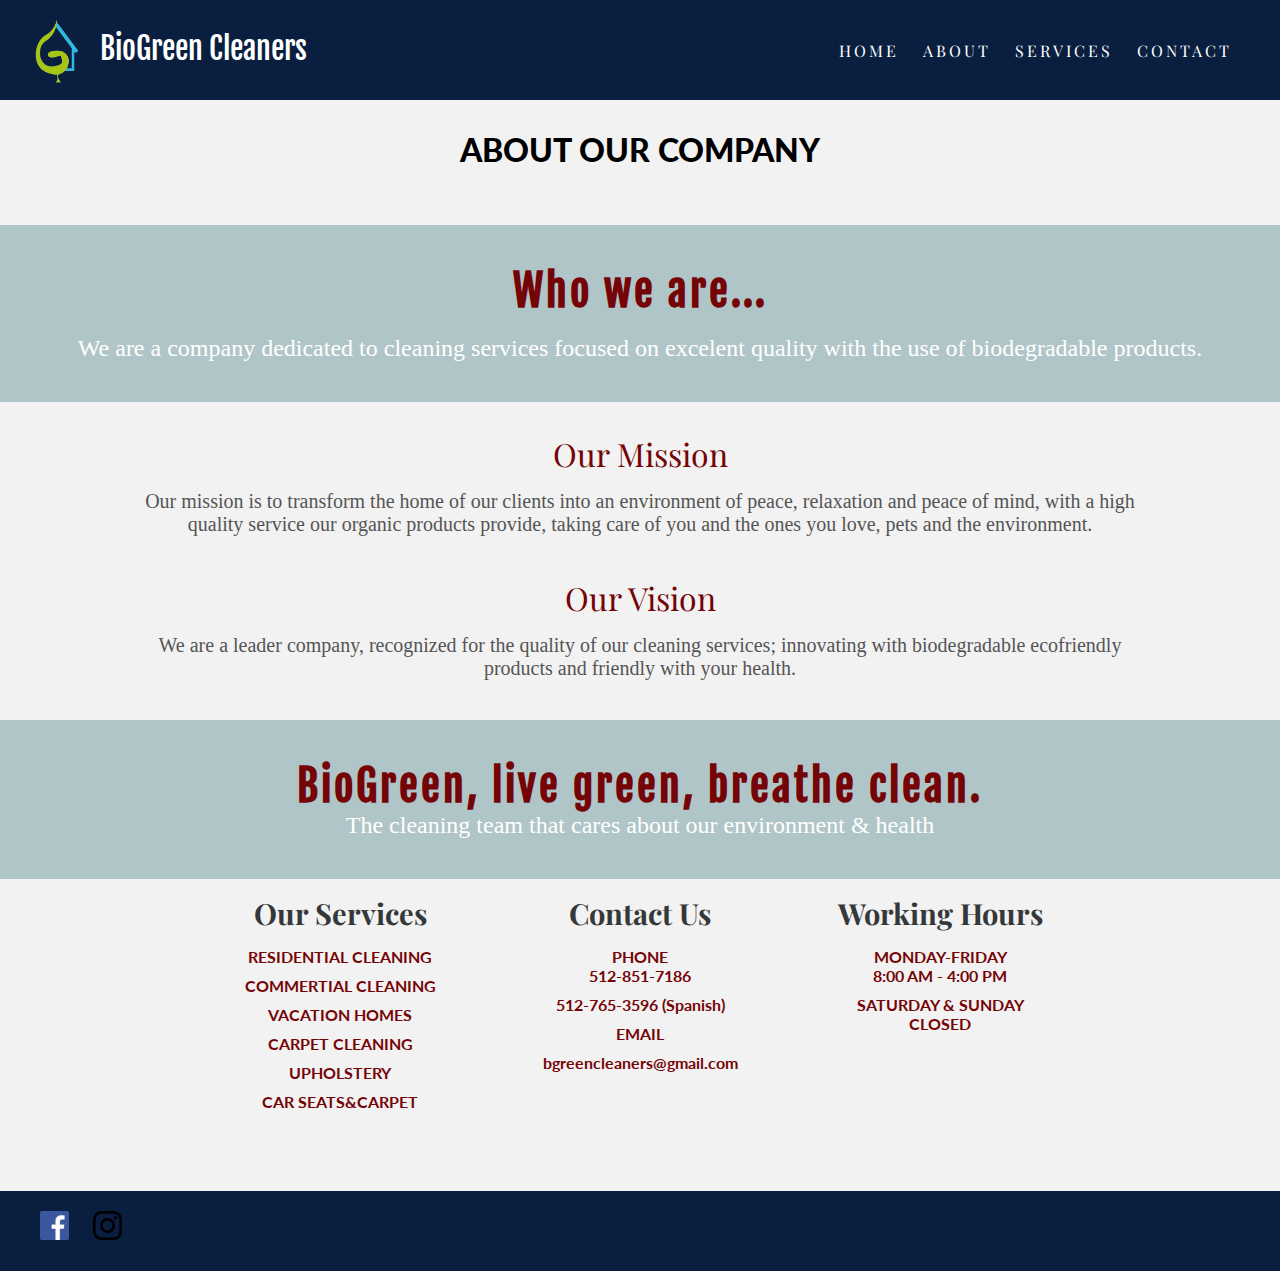
==== about.html @ e9e3a573 "first commit, all files" ====
<!DOCTYPE html>
<html lang="en">
<head>
	<meta charset="UTF-8">
    <meta http-equiv="X-UA-Compatible" content="IE=edge">
    <meta name="viewport" content="width=device-width, initial-scale=1.0">
	<title>BioGreen | About</title>
    <link rel="preconnect" href="https://fonts.googleapis.com">
    <link rel="preconnect" href="https://fonts.gstatic.com" crossorigin>
    <link href="https://fonts.googleapis.com/css2?family=Playfair+Display&display=swap" rel="stylesheet">
    <link href="https://fonts.googleapis.com/css2?family=Poppins:wght@300;400;600;700&display=swap" rel="stylesheet">
    <link href="https://fonts.googleapis.com/css2?family=Fjalla+One&display=swap" rel="stylesheet">
    <link href="https://fonts.googleapis.com/css2?family=Lato:wght@100&display=swap" rel="stylesheet">
    <link href="https://fonts.googleapis.com/css2?family=Source+Sans+Pro&display=swap" rel="stylesheet">
	<link href="styles.css" rel="stylesheet">
    <link href="services.css" rel="stylesheet">
    <link href="about.css" rel="stylesheet">

</head>
<body>
	<div class="box-area">
        <header>
			<div class="wrapper">
				<div class="logo">
                    <div class="img-name" id="logo_img"> 
                        <img src="assets/bioGreen_logo.png" alt="logo" width="80">
                    </div>

                    <div class="img_name" id="logo_text">
                        BioGreen Cleaners
                    </div>
				</div>

				<nav>
					<a href="index.html">HOME</a>
                    <a href="about.html">ABOUT</a>
                    <a href="services.html">SERVICES</a>
                    <a href="contact.html">CONTACT</a>
				</nav>

                <div id="menu_button">
                    <button  class="drop_btn">
                        <div class="menu_bar"></div>
                        <div class="menu_bar"></div>
                        <div class="menu_bar"></div>
                        <div class="menu_bar"></div>
                    </button> 
                </div>

                <div id="myDropdown">
                    <a href="index.html">HOME</a>
                    <a href="about.html">ABOUT</a>
                    <a href="services.html">SERVICES</a>
                    <a href="contact.html">CONTACT</a>
                </div>
			</div>
		</header> <!--ready-->

        <div class="main-content">

            <div id="s_title"><p>ABOUT OUR COMPANY</p></div>
            <br>
            <br>

            <div class="content-block">
                <h1>Who we are...</h1>
                <br>
                    <p>We are a company dedicated to cleaning services focused on excelent quality
                        with the use of biodegradable products.
                    </p>
            </div> <!--slogan area-->

            <div class="text_container">
                <div class="text_box">
                    <p class="p_title">Our Mission</p>

                    <p class="p_content">
                        Our mission is to transform the home of our clients into an environment of 
                        peace, relaxation and peace of mind, with a high quality service our organic products
                        provide, taking care of you and the ones you love, pets and the environment.
                    </p>

                    <p class="p_title">Our Vision</p>

                    <p class="p_content">
                        We are a leader company, recognized for the quality of our cleaning services; innovating
                        with biodegradable ecofriendly products and friendly with your health. 
                    </p>
                </div>
                
            </div>

           
            <div class="content-block">
                <h1>BioGreen, live green, breathe clean.</h1>
                    <p>The cleaning team that cares about our environment & health</p>
            </div> <!--slogan area-->


            <div class="row">
                <div class="column bottom">
                    <h2>Our Services</h2>
                    <p>RESIDENTIAL CLEANING</p>
                    <p>COMMERTIAL CLEANING</p>
                    <p>VACATION HOMES</p>
                    <p>CARPET CLEANING</p>
                    <p>UPHOLSTERY</p>
                    <p>CAR SEATS&CARPET</p>
                </div>

                <div class="column bottom">
                    <h2>Contact Us</h2>
                    <p>PHONE <br>512-851-7186</p>
                    <p>512-765-3596 (Spanish)</p>
                    <p>EMAIL</p>
                    <p>bgreencleaners@gmail.com</p>
                </div>

                <div class="column bottom">
                    <h2>Working Hours</h2>
                    <p>MONDAY-FRIDAY <br> 8:00 AM - 4:00 PM</p>
                    <p>SATURDAY & SUNDAY<br> CLOSED</p>
                </div>
            </div> <!--ready-->


            <div class="footer_bottom">
                <a href="https://www.facebook.com/BioGreen-Cleaners-109380451307111/"><img src="assets/FB-logo.png" width="29"></a>
                <a href="x"><img src="assets/insta_logo.png" width="29"></a>
            </div>
		</div>

      
	</div> <!--End of box area-->
    <script src="script.js"></script>
</body>
</html>
---- styles.css ----
* {
	margin: 0;
	padding: 0;
}

body {
	text-align: center;
}

header {
    height: 100px;
    background: #0a1f40;
	width: 100%;
	z-index: 10;
	position: fixed;
}


.logo {
	/* width: 30%; */
    height: 100%;
	float: left;
    display: flex; /*Important change*/
}

.logo.img_name {
    display: inline-block;
    height: 100%;
    text-align: center;
    margin-top: 0;
}

#logo_img {
    padding-top:  20px;
    padding-left: 20px;
}

#logo_text {
    padding-top: 30px;
    font-family: 'Fjalla One';
    color: #fff;
    font-size: 30px;
}

.logo a {
	text-decoration: none;
	font-size: 30px;
	color: #fff;
	letter-spacing: 5px;
}


nav {
	float: right;
    margin-right: 3%;
    height: 100%;
}

#menu_button{
    display: none;
    width: 30px;
    text-align: center;
    float: right;
    margin-right: 15px;
    padding: 0;
    position: relative;
    top: 35%;
}

button {
    width: 100%;
    height: 100%;
    background: none;
    border-style: none;
}

.menu_bar {
    background-color: #fff;
    width: 100%;
    height: 2px;
    margin-bottom: 4px;
}

/* Dropdown stylying */


#myDropdown {
    position: absolute;
    top: 100px;
    right: 0;
    background-color: #f1f1f1;
    min-width: 300px;
    box-shadow: 0px 8px 16px 0px rgba(54, 43, 43, 0.5);
    z-index: 1;
    text-align: center;
    border-radius: 4px;
}

#myDropdown a {
    display: block;
    color:#353839;
    font-family: Roboto, san-serif;
    font-size: 20px;
    margin: 20px 0px;
    text-decoration: none;
}

#myDropdown a:hover {
    background-color: #B0C5C7;
}


nav a {
	text-decoration: none;
	font-family: 'Playfair Display', 'Roboto', "sans-serif";
	letter-spacing: 3px;
	font-size: 16px;
	margin: 40px 10px;
	color: #fff;
    display: inline-block;

    
}

nav a::after {
    content: "";
    height: 2px;
    width: 0px;
    display: block;
    transition: width .3s;
    background: #fff;
}

nav a:hover::after {
    width: 100%;
    transition: width .3s;
}

.banner-area {
	width: 100%;
	height: 96%;
	position: fixed;
    top: 100px;

	background-image: url(assets/livingroom.jpg); 
    background-size: cover;
	-webkit-background-size: cover;
    background-repeat: no-repeat;
	background-position: 50%;
}

.banner-area h2 {
	padding-top: 6%;
	font-size: 60px;
	font-family: poppins;
	text-transform: uppercase;
	color: #fff;
}

.two_blocks {
    width: 80%;
    height: 40%;
    display: table;
    clear: both;
    position: absolute;
    bottom: 0;
    left: 10%;
    margin-bottom: 100px;
}

.block_column {
    float: left;
    width: 50%;
}

.block_column a {
    text-decoration: none;
}

.main_button {
    background-color: #A3C215;
    border: 1px solid #A3C215;
    border-radius: 20px;
    color: #fff;
    font-family: Playfair Display;
    font-size: 18px;
    margin: 20px auto;
    padding: 8px 16px;
    line-height: 27px;
    height: 36px;
    width: 240px;
    min-width: 54px;
    text-align: center;
    cursor: pointer;
    user-select: none;
}

.block_column h1 {
    font-size: 50px;
    font-family: 'Playfair Display';
    color: #630004;

}

.block_column h2 {
    color: #0a1f40;
    font-family: Poppins;
    font-weight: 600;
    font-size: 21px;
}



.content-area {
	width: 100%;
    position: absolute;
    top: 100%;
    /* top: 710px; TESTTT */
	background: #f2f2f2;
}


.wrapper {
	width: 100%;
    height: 100%;
	margin: 0 auto; 
}


.content-block {
    width: 100%;
    background-color: #B0C5C7;
    text-align: center;
    display: flexbox;
    padding-top: 40px;
    padding-bottom: 40px;
}

.content-block h1 {
    font-family: 'Fjalla One';
    font-size: 42px;
    color: #750407;
    font-weight: 600;
    letter-spacing: 3px;
}

.content-block p {
    color: #fff;
    font-size: 24px;
    font-family: Montserrat;
}

.services-box {
    text-align: center;
    padding-top: 20px;
    padding-bottom: 20px;
    margin-bottom: 40px;
}

.services-box h1 {
    margin-top: 30px;
    font-family: Lato;
    font-size: 25px;
    color: #353839;
}

.row {
    width: 80%;
    height: auto;

    margin-top: 15px;
    margin-bottom: 40px;
    margin-left: auto;
    margin-right: auto;
    display: flex;
    flex-wrap: wrap;
    justify-content: center;
    
   }

.column {
    font-family: 'Source Sans Pro';
    font-size: 21px;
    font-weight: 700;
    margin: 20px;
    padding: 20px;
    width: 200px;
    color: #750407;
    /* TEST */
    display: inline-block;
   
}


.column.bottom {
    font-size: 20px;
    font-family: Playfair Display;
    width: 300px;
    margin: 0;
    padding: 0;
    margin-bottom: 30px;
     /* TEST */
    display: inline-block;
    
    
}

.column.bottom h2 {
    font-family: Playfair Display;
    font-size: 29px;
    color: #353839;
    margin-bottom: 15px;
}

.column.bottom p {
    font-family: Lato;
    font-size: 16px;
    color: #750407;
    margin-bottom: 10px;
}

.footer_bottom {
    width: 100%;
    height: 80px;
    background-color: #0a1f40;
    box-sizing: border-box;
    text-align: left;
    padding-left: 40px;
}

.footer_bottom a {
    margin-right: 20px;
    position: relative;
    top: 25%;
}

@media only screen and (max-width: 860px) {
    nav {
        display: none;
    }

    #filler_div {
        display: none;
    }

    #menu_button {
        display: inline-block;
    }

    .two_blocks {
        width: 80%;
        height: 40%;
        display: flex;
        position: absolute;
        top: 10%;
    }
    
    .block_column {
        width: 100%;
       
    }
}

@media only screen and (max-width: 400px) {
    #logo_img {
        padding-left: 15px;
    }

    #logo_text {
        text-align: left;
        max-width: 40%;
        padding-top: 14px;
    }

    .logo {
        max-width: 80%;
    }
}

@media only screen and (max-width: 860px) and (orientation: landscape) {

    .banner_area {
        /* height: 105%; */
        /* top: 50%; */
        margin-top:0px;;
        padding-top: 0px;
        padding-bottom: 30px;
        display: block;
        height: auto;
    }

    .two_blocks {
        height: 100%;
        top: 2%;
    }

    .block_column {
        padding-bottom: 50px;
        height: 100%;
        padding: 0;
        margin-top: 0;
        margin-bottom: 40px;
    }

    .block_column h2 {
        display: none;
    }

    .content-area {
        top: 120%;
    }
}
---- services.css ----
/* main css stylings have been defined in a different file
    shared across multiple pages.
 */

.main-content {
    position: absolute;
    top: 100px;
    width: 100%;
    background: #f2f2f2;
    /* height: 100px; */
    /* display: flex; */
    padding-top: 30px;

}

.services_block {
    width: 80%;
    background: #f1f1f1;
    margin-left: auto;
    margin-right: auto;
    margin-bottom: 30px;
    text-align: center;
    justify-content: center;
}

#s_title {
    font-size: 32px;
    font-family: Lato, Roboto;
    font-weight: 900;
    display: block;
    margin-bottom: 20px;
}

.services_container {
    width: 100%;
    /* background-color: orange; */
    display: flex;
    flex-wrap: wrap;
    justify-content: center;
    align-items: center;
    /* padding-left: 80px; */
    box-sizing: border-box;
}

.block_service {
    /* background-color: springgreen; */
    /* display: flex; */
    text-align: center;
    width: 280px;
    height: 323px;
    margin: 30px;
}

.block_service image, span {
    display: inline-block;
    margin: 20px;
}

.block_service span {
    /* font-size: 18px; */
    font-size: 19px;
    font-weight: 900;
    letter-spacing: 0px;
    font-family: Lato, Arial, Helvetica, sans-serif;
    color: #222333;
    margin-bottom: 5px;
}

.block_service p {
    color: #666;
    font-size: 15px;
    font-family: Lato, Helvetica, Roboto;
    letter-spacing: 0px;
    font-weight: 600;
    margin-top: 8px;
}
---- about.css ----
.text_box {
    width: 80%;
    margin-left: auto;
    margin-right: auto;
    padding-top: 30px;
}

.p_title {
    font-size: 32px;
    font-family: Playfair Display, Roboto;
    color: #750407;
    margin-bottom: 15px;
}

.p_content {
    font-size: 20px;
    color: #555;
    margin-bottom: 40px;
    

}

/* 
 * Will include styling for the contact page.
*/


.numbers {
    width: 80%;
    margin-left: auto;
    margin-right: auto;
    font-size: 40px;
    color: #333;
    font-weight: 800;
    font-family: Lato, Roboto;
    margin-bottom: 30px;
    word-wrap: break-word;
}
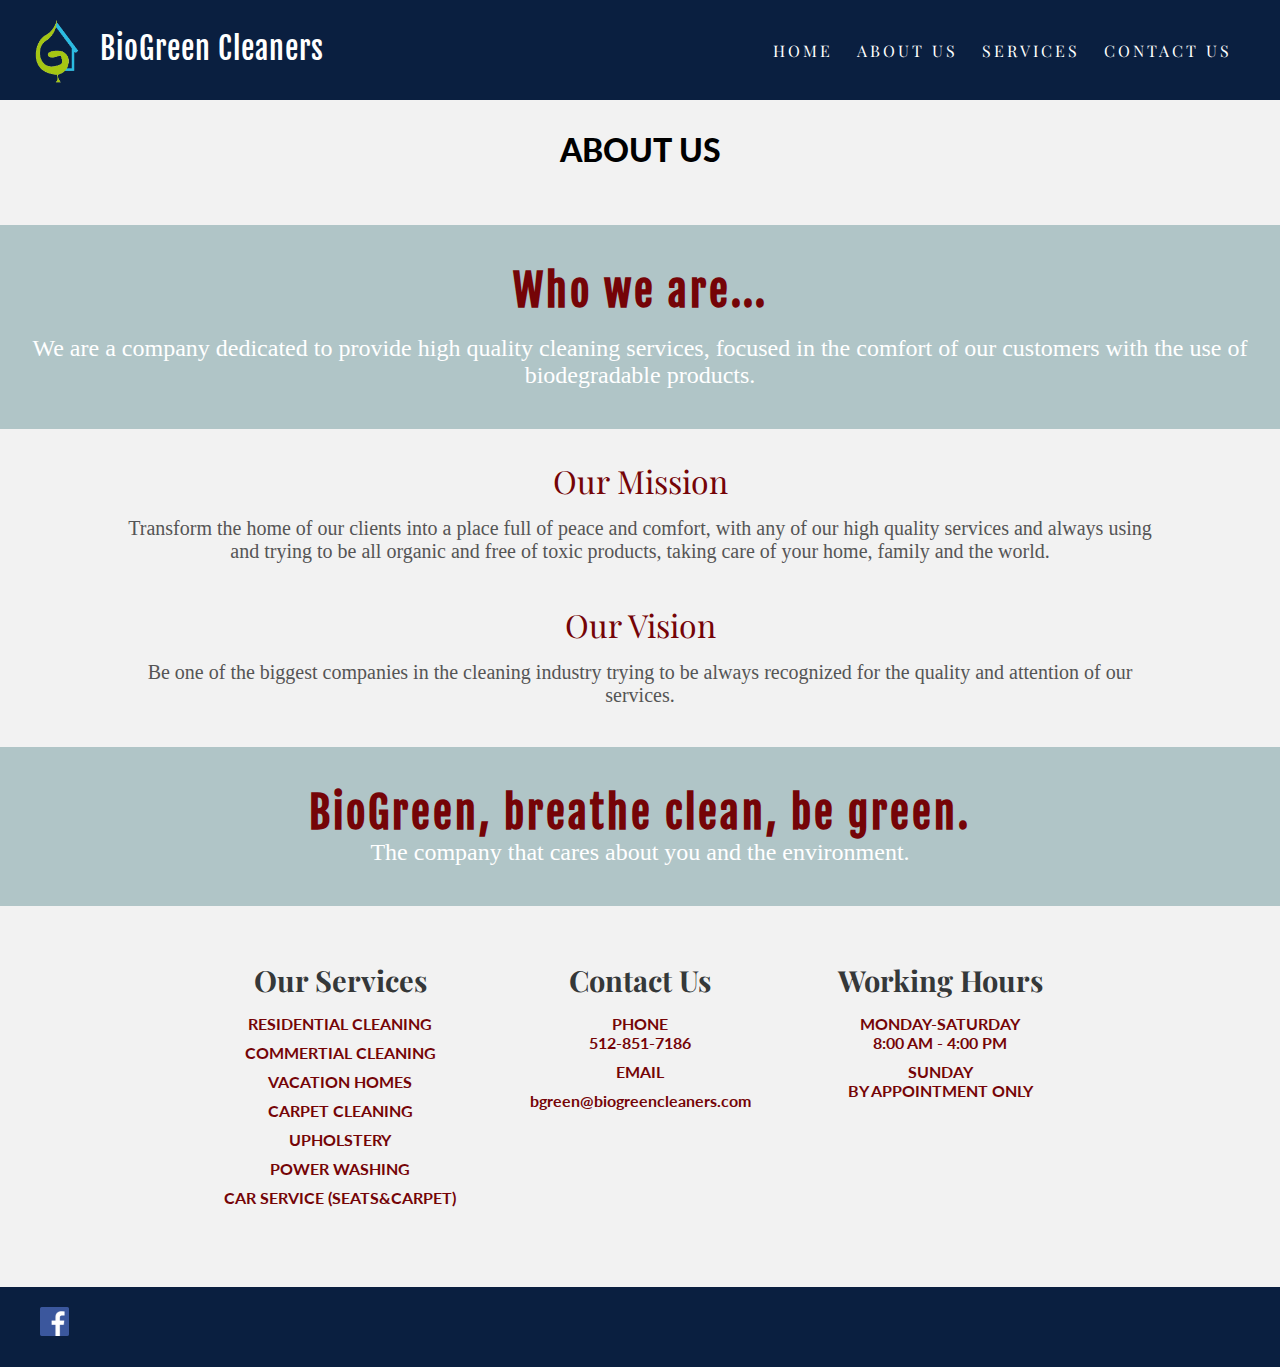
==== commit 67c7ed16: "up to date" ====
--- a/about.html
+++ b/about.html
@@ -4,6 +4,7 @@
 	<meta charset="UTF-8">
     <meta http-equiv="X-UA-Compatible" content="IE=edge">
     <meta name="viewport" content="width=device-width, initial-scale=1.0">
+    <meta name="description" content="Ecofriendly cleaning service team in Austin Texas.">
 	<title>BioGreen | About</title>
     <link rel="preconnect" href="https://fonts.googleapis.com">
     <link rel="preconnect" href="https://fonts.gstatic.com" crossorigin>
@@ -15,6 +16,7 @@
 	<link href="styles.css" rel="stylesheet">
     <link href="services.css" rel="stylesheet">
     <link href="about.css" rel="stylesheet">
+    <link rel="shortcut icon" type="image/png" href="assets/bioGreen.png">
 
 </head>
 <body>
@@ -23,19 +25,19 @@
 			<div class="wrapper">
 				<div class="logo">
                     <div class="img-name" id="logo_img"> 
-                        <img src="assets/bioGreen_logo.png" alt="logo" width="80">
+                        <a href="index.html"><img src="assets/bioGreen_logo.png" alt="logo" width="80"></a>
                     </div>
 
                     <div class="img_name" id="logo_text">
-                        BioGreen Cleaners
+                        <a style="letter-spacing: 1px;" href="index.html">BioGreen Cleaners</a>
                     </div>
 				</div>
 
 				<nav>
 					<a href="index.html">HOME</a>
-                    <a href="about.html">ABOUT</a>
+                    <a href="about.html">ABOUT US</a>
                     <a href="services.html">SERVICES</a>
-                    <a href="contact.html">CONTACT</a>
+                    <a href="contact.html">CONTACT US</a>
 				</nav>
 
                 <div id="menu_button">
@@ -49,24 +51,25 @@
 
                 <div id="myDropdown">
                     <a href="index.html">HOME</a>
-                    <a href="about.html">ABOUT</a>
+                    <a href="about.html">ABOUT US</a>
                     <a href="services.html">SERVICES</a>
-                    <a href="contact.html">CONTACT</a>
+                    <a href="contact.html">CONTACT US</a>
                 </div>
 			</div>
 		</header> <!--ready-->
 
         <div class="main-content">
 
-            <div id="s_title"><p>ABOUT OUR COMPANY</p></div>
+            <div id="s_title"><p>ABOUT US</p></div>
             <br>
             <br>
 
             <div class="content-block">
                 <h1>Who we are...</h1>
                 <br>
-                    <p>We are a company dedicated to cleaning services focused on excelent quality
-                        with the use of biodegradable products.
+                    <p>
+                        We are a company dedicated to provide high quality cleaning services, 
+                        focused in the comfort of our customers  with the use of biodegradable products.
                     </p>
             </div> <!--slogan area-->
 
@@ -75,16 +78,17 @@
                     <p class="p_title">Our Mission</p>
 
                     <p class="p_content">
-                        Our mission is to transform the home of our clients into an environment of 
-                        peace, relaxation and peace of mind, with a high quality service our organic products
-                        provide, taking care of you and the ones you love, pets and the environment.
+                        Transform the home of our clients into a place full of peace and comfort,
+                        with any of our high quality services and always
+                        using and trying to be all organic and free of toxic products, 
+                        taking care of your home, family and the world.
                     </p>
 
                     <p class="p_title">Our Vision</p>
 
                     <p class="p_content">
-                        We are a leader company, recognized for the quality of our cleaning services; innovating
-                        with biodegradable ecofriendly products and friendly with your health. 
+                        Be one of the biggest companies in the cleaning industry trying to be
+                        always recognized for the quality and attention  of our services.
                     </p>
                 </div>
                 
@@ -92,9 +96,12 @@
 
            
             <div class="content-block">
-                <h1>BioGreen, live green, breathe clean.</h1>
-                    <p>The cleaning team that cares about our environment & health</p>
+                <h1>BioGreen, breathe clean, be green.</h1>
+                    <p>The company that cares about you and the environment.</p>
             </div> <!--slogan area-->
+            
+            <div style="height: 40px; display: block; background: transparent;">
+            </div> <!--Empty div to have some white space. -->
 
 
             <div class="row">
@@ -105,28 +112,28 @@
                     <p>VACATION HOMES</p>
                     <p>CARPET CLEANING</p>
                     <p>UPHOLSTERY</p>
-                    <p>CAR SEATS&CARPET</p>
+                    <p>POWER WASHING</p>
+                    <p>CAR SERVICE (SEATS&CARPET)</p>
                 </div>
 
                 <div class="column bottom">
                     <h2>Contact Us</h2>
                     <p>PHONE <br>512-851-7186</p>
-                    <p>512-765-3596 (Spanish)</p>
+                    <!--<p>EN ESPAﾃ前L 512-765-3596 </p>-->
                     <p>EMAIL</p>
-                    <p>bgreencleaners@gmail.com</p>
+                    <p>bgreen@biogreencleaners.com</p>
                 </div>
 
                 <div class="column bottom">
                     <h2>Working Hours</h2>
-                    <p>MONDAY-FRIDAY <br> 8:00 AM - 4:00 PM</p>
-                    <p>SATURDAY & SUNDAY<br> CLOSED</p>
+                    <p>MONDAY-SATURDAY <br> 8:00 AM - 4:00 PM</p>
+                    <p>SUNDAY<br>BY APPOINTMENT ONLY</p>
                 </div>
-            </div> <!--ready-->
-
-
+            </div>
+        
+            
             <div class="footer_bottom">
-                <a href="https://www.facebook.com/BioGreen-Cleaners-109380451307111/"><img src="assets/FB-logo.png" width="29"></a>
-                <a href="x"><img src="assets/insta_logo.png" width="29"></a>
+                <a href="https://www.facebook.com/BioGreen-Cleaners-109380451307111/" target="_blank"><img src="assets/FB-logo.png" width="29"></a>
             </div>
 		</div>
 
@@ -134,4 +141,4 @@
 	</div> <!--End of box area-->
     <script src="script.js"></script>
 </body>
-</html>
+</html>--- a/styles.css
+++ b/styles.css
@@ -1,10 +1,12 @@
 * {
-	margin: 0;
-	padding: 0;
-}
-
-body {
+    margin:0;
+    padding:0;
+}
+
+body{
 	text-align: center;
+	margin: 0px;
+	padding: 0px;
 }
 
 header {
@@ -94,6 +96,7 @@
     z-index: 1;
     text-align: center;
     border-radius: 4px;
+    display: none;
 }
 
 #myDropdown a {
@@ -141,6 +144,7 @@
 	height: 96%;
 	position: fixed;
     top: 100px;
+    padding-top: 0;
 
 	background-image: url(assets/livingroom.jpg); 
     background-size: cover;
@@ -150,11 +154,11 @@
 }
 
 .banner-area h2 {
-	padding-top: 6%;
-	font-size: 60px;
+	padding-top: 4%;
+	/*font-size: 60px;*/
 	font-family: poppins;
 	text-transform: uppercase;
-	color: #fff;
+	/*color: #fff;*/
 }
 
 .two_blocks {
@@ -163,9 +167,9 @@
     display: table;
     clear: both;
     position: absolute;
-    bottom: 0;
+    top: 20px;
     left: 10%;
-    margin-bottom: 100px;
+    /*margin-bottom: 100px;*/
 }
 
 .block_column {
@@ -267,7 +271,6 @@
 .row {
     width: 80%;
     height: auto;
-
     margin-top: 15px;
     margin-bottom: 40px;
     margin-left: auto;
@@ -277,6 +280,9 @@
     justify-content: center;
     
    }
+   
+
+
 
 .column {
     font-family: 'Source Sans Pro';
@@ -288,6 +294,7 @@
     color: #750407;
     /* TEST */
     display: inline-block;
+    cursor: pointer;
    
 }
 
@@ -352,7 +359,7 @@
         height: 40%;
         display: flex;
         position: absolute;
-        top: 10%;
+        top: 30px;
     }
     
     .block_column {
--- a/services.css
+++ b/services.css
@@ -2,7 +2,7 @@
     shared across multiple pages.
  */
 
-.main-content {
+ .main-content {
     position: absolute;
     top: 100px;
     width: 100%;
